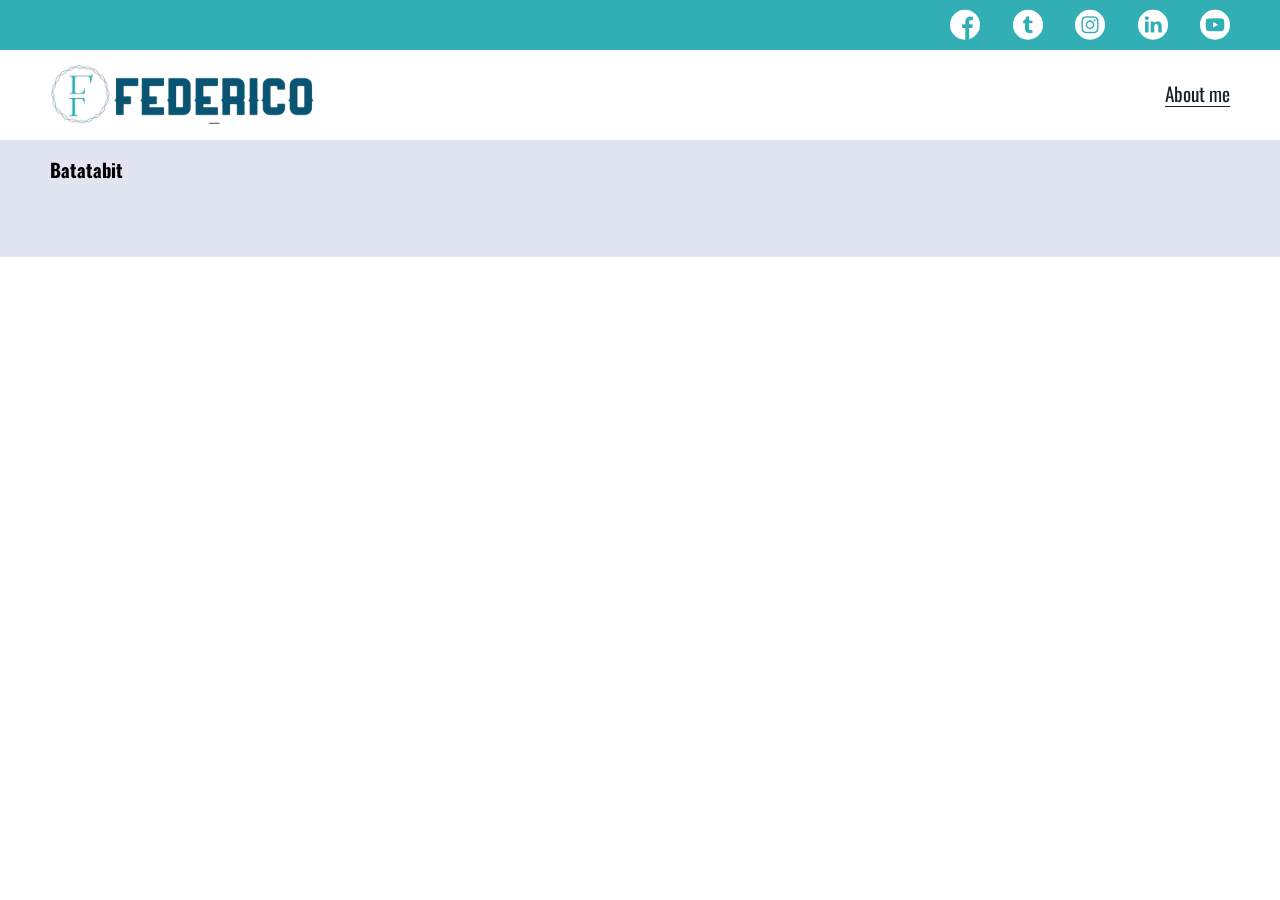
==== projects.html @ 4326faa7 "Se Crea el home, se importan assets y se empieza a trabajar en la página de portafolio" ====
<!DOCTYPE html>
<html lang="en">

<head>
    <meta charset="UTF-8">
    <meta name="description" content="Federico's website. Web developer, software engineer">
    <meta name="viewport" content="width=device-width, initial-scale=1.0">
    <title>Federico Marroquín</title>
    <link rel="stylesheet" href="./styles/normalize.css">
    <link rel="stylesheet" href="./styles/main/main.css">
    <link rel="stylesheet" href="./styles/main/main-tablet.css" media="(min-width:750px)">
    <link rel="stylesheet" href="./styles/main/main-desktop.css" media="(min-width:1280px)">
    <link rel="stylesheet" href="./styles/font/flaticon.css">

</head>

<body>
    <header>
        <section class="header-icons-container">
            <div class="icons">
                <a href="/"><span class="flaticon-001-facebook"></span></a>
                <a href="/"><span class="flaticon-002-twitter"></span></a>
                <a href="/"><span class="flaticon-011-instagram"></span></a>
                <a href="/"><span class="flaticon-010-linkedin"></span></a>
                <a href="/"><span class="flaticon-008-youtube"></span></a>
            </div>
        </section>
        <nav class="header-logo-container">
            <section class="nav-logo-container">
                <a href="/" alt="logo de mi blog">
                    <img src="assets/img/logo-min.png" alt="" />
                    <img src="assets/img/logo-name.png" alt="" />
                </a>
            </section>
            <section class="profile-link">
                <a href="perfil.html">About me</a>
            </section>
        </nav>
    </header>
    <main class="portfolio-main">
        <section class="portfolio-relevant-container">
            <div class="portfolio-main-relevant">
                <h3>Batatabit</h3>
                <div class="portfolio-relevant-img-container">
                    <img src="" alt="" />
                </div>
            </div>
            <div class="portfolio-relevant-info-container">
                <h2></h2>
                <p></p>
                <a class="portfolio-button" href=""></a>
            </div>
        </section>
        <section class="portfolio-posts-container">
            <div>
                <h3></h3>
                <span></span>
            </div>
            <div>
                <article class="post-container">
                    <img src="" alt="">
                    <p></p>
                    <p></p>
                    <a href=""></a>
                </article>
                <article class="post-container">
                    <img src="" alt="">
                    <p></p>
                    <p></p>
                    <a href=""></a>
                </article>
                <article class="post-container">
                    <img src="" alt="">
                    <p></p>
                    <p></p>
                    <a href=""></a>
                </article>
                <article class="post-container">
                    <img src="" alt="">
                    <p></p>
                    <p></p>
                    <a href=""></a>
                </article>
                <article class="post-container">
                    <img src="" alt="">
                    <p></p>
                    <p></p>
                    <a href=""></a>
                </article>
                <article class="post-container">
                    <img src="" alt="">
                    <p></p>
                    <p></p>
                    <a href=""></a>
                </article>
            </div>
        </section>
    </main>
    <footer>
       <p></p>
    </footer>
</body>

</html>
---- styles/main/main.css ----
@import url('https://fonts.googleapis.com/css2?family=Oswald:wght@300;500;700&family=Roboto:wght@300;400;500;700&display=swap');
html {
    --gunmetal: #022B3A;
    --metallic-seaweed: #1F7A8C;
    --beau-blue: #BFDBF7;
    --lavander-web: #E1E5F2;
    --just-white: #fff;
    --sinopia-orange: #CC3F0C;
    --shamrock-green: #399E5A;
    --main-color: #31AFB4;
    --secondary-color: #115571;
    --tagline-color: #14212D;
}

body {
    position: fixed;
    top: 0;
    bottom: 0;
    left: 0;
    right: 0;
    font-family: 'Oswald', sans-serif; 
}

a {
    text-decoration: none;
    display: inline;
    color: black;
}

header {
    width: 100%;
    height: 140px;
    display: grid;
    grid-template-rows: 1fr 1fr;
}

.header-icons-container {
    height: 50px;
    background-color: var(--main-color);
    display: grid;
}

.header-icons-container .icons {
    width: 300px;
    height: auto;
    display: flex;
    justify-items: flex-end;
    justify-content: space-between;
    align-items: center;
    justify-self: end;
    margin-right: 50px;
}



.header-icons-container span {
    color: white;
}

nav {
    display: grid;
    grid-template-columns: 1fr 1fr;
    height: 90px;
}

nav .nav-logo-container {
    margin-left: 50px;
}

nav .nav-logo-container img {
    width: 60px;
    margin-top: 15px;
}

nav .nav-logo-container img:nth-child(2){
    display: none;
}

nav .profile-link {
    display: flex;
    align-items: center;
    justify-content: flex-end;
    margin-right: 50px;
}

nav .profile-link a {
    color: var(--tagline-color);
    border-bottom: 1px solid var(--tagline-color);
    font-size: 1.2rem;
}

.home-main {
    display: grid;
    grid-template-columns: 1fr 4fr 1fr;
    height: calc(100vh - 140px);
    background-image: url('../../assets/img/Cover.png');
    background-repeat: no-repeat;
    background-position: center;
    background-size: cover;

}

.home-main .main-container {
    display: grid;
    grid-column: 2;
    justify-items: center;
    height: 350px;
    margin-top: 80px;

}

.home-main .main-container h1 {
    color: var(--lavander-web);
    font-size: 3rem;
    font-weight: 700;
    text-align: center;
}

.home-main .main-container .main-container--button {
    padding: 0 20px;
    height: 50px;
    font-size: 1.2rem;
    line-height: 50px;
    font-weight: 700;
    border: 1px solid var(--secondary-color);
    border-radius: 5px;
    color: var(--tagline-color);
    background-color: var(--main-color);
    cursor: pointer;

}

.home-main .main-container .main-container--button:hover {
    background-color: var(--lavander-web);
    transform: scale(1.05);
    border: none;
    box-shadow: -11px 13px 36px -12px rgba(0,0,0,1);
}

.portfolio-main {
    display: grid;
}

.portfolio-relevant-container {
    display: grid;
    width: 100%;
    padding: 0 50px 40px ;
    grid-template-columns: 1fr  1fr;
    background-color: var(--lavander-web);
}
---- styles/main/main-tablet.css ----
nav .nav-logo-container img:nth-child(2){
    display: inline;
    width: 200px;
}
---- styles/font/flaticon.css ----
/*
  	Flaticon icon font: Flaticon
  	Creation date: 20/12/2018 09:27
  	*/

@font-face {
  font-family: "Flaticon";
  src: url("./Flaticon.eot");
  src: url("./Flaticon.eot?#iefix") format("embedded-opentype"),
       url("./Flaticon.woff") format("woff"),
       url("./Flaticon.ttf") format("truetype"),
       url("./Flaticon.svg#Flaticon") format("svg");
  font-weight: normal;
  font-style: normal;
}

@media screen and (-webkit-min-device-pixel-ratio:0) {
  @font-face {
    font-family: "Flaticon";
    src: url("./Flaticon.svg#Flaticon") format("svg");
  }
}

[class^="flaticon-"]:before, [class*=" flaticon-"]:before,
[class^="flaticon-"]:after, [class*=" flaticon-"]:after {   
  font-family: Flaticon;
        font-size: 30px;
font-style: normal;
margin-left: 20px;
}

.flaticon-001-facebook:before { content: "\f100"; }
.flaticon-002-twitter:before { content: "\f101"; }
.flaticon-003-whatsapp:before { content: "\f102"; }
.flaticon-004-groupme:before { content: "\f103"; }
.flaticon-005-kik:before { content: "\f104"; }
.flaticon-006-skype:before { content: "\f105"; }
.flaticon-007-periscope:before { content: "\f106"; }
.flaticon-008-youtube:before { content: "\f107"; }
.flaticon-009-itunes:before { content: "\f108"; }
.flaticon-010-linkedin:before { content: "\f109"; }
.flaticon-011-instagram:before { content: "\f10a"; }
.flaticon-012-messenger:before { content: "\f10b"; }
.flaticon-013-twitter-1:before { content: "\f10c"; }
.flaticon-014-snapchat:before { content: "\f10d"; }
.flaticon-015-reddit:before { content: "\f10e"; }
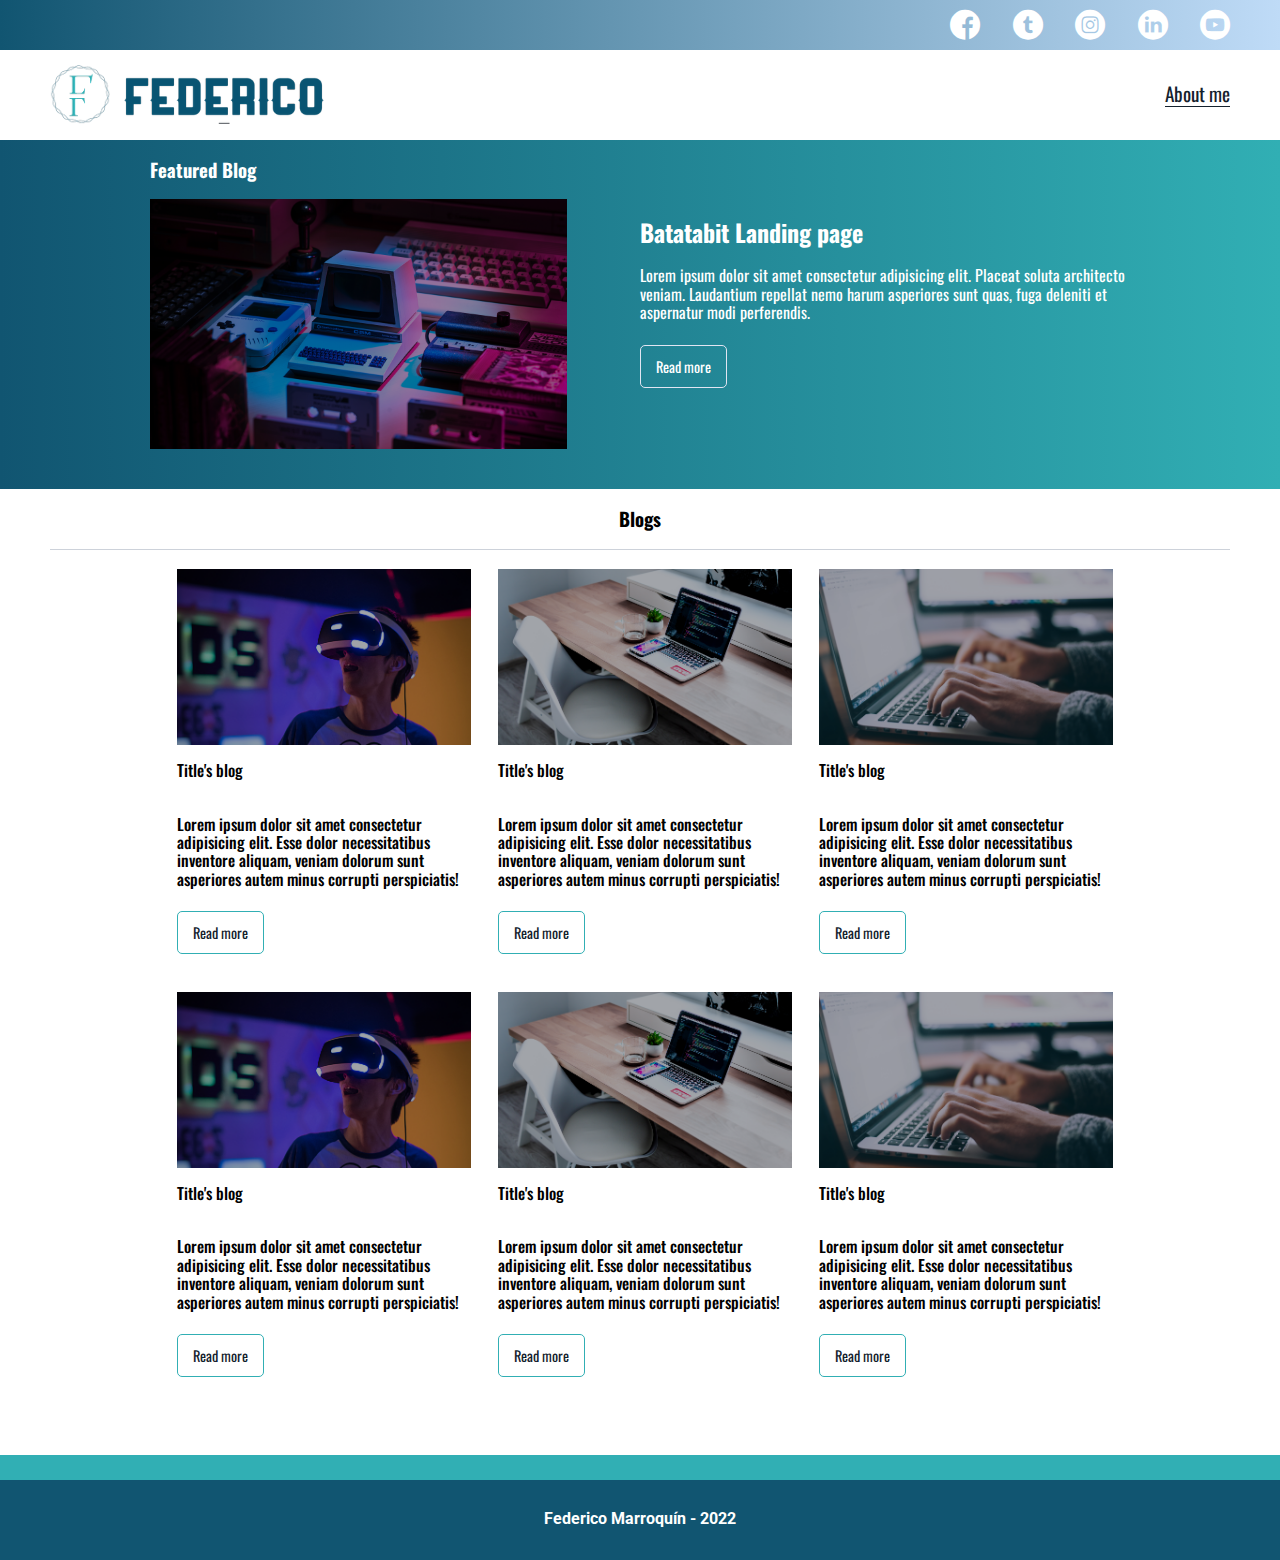
==== commit 2464e5f3: "Se implementa primera versión del blog personal" ====
--- a/projects.html
+++ b/projects.html
@@ -5,6 +5,7 @@
     <meta charset="UTF-8">
     <meta name="description" content="Federico's website. Web developer, software engineer">
     <meta name="viewport" content="width=device-width, initial-scale=1.0">
+    <meta name="robots" content="index, follow">
     <title>Federico Marroquín</title>
     <link rel="stylesheet" href="./styles/normalize.css">
     <link rel="stylesheet" href="./styles/main/main.css">
@@ -39,65 +40,65 @@
     </header>
     <main class="portfolio-main">
         <section class="portfolio-relevant-container">
-            <div class="portfolio-main-relevant">
-                <h3>Batatabit</h3>
+            <div class="grid-container portfolio-main-relevant">
+                <h3>Featured Blog</h3>
                 <div class="portfolio-relevant-img-container">
-                    <img src="" alt="" />
+                    <img src="./assets/img/main-news-img.png" alt="" />
                 </div>
-            </div>
-            <div class="portfolio-relevant-info-container">
-                <h2></h2>
-                <p></p>
-                <a class="portfolio-button" href=""></a>
+                <div class="portfolio-relevant-info-container">
+                    <h2>Batatabit Landing page</h2>
+                    <p>Lorem ipsum dolor sit amet consectetur adipisicing elit. Placeat soluta architecto veniam.
+                        Laudantium repellat nemo harum asperiores sunt quas, fuga deleniti et aspernatur modi
+                        perferendis.</p>
+                    <a class="portfolio-button" href="blog.html">Read more</a>
+                </div>
             </div>
         </section>
         <section class="portfolio-posts-container">
-            <div>
-                <h3></h3>
-                <span></span>
-            </div>
-            <div>
+            <h3>Blogs</h3>
+            <div class="grid-container articles">
                 <article class="post-container">
-                    <img src="" alt="">
-                    <p></p>
-                    <p></p>
-                    <a href=""></a>
+                    <img src="./assets/img/post-1.png" alt="imagen blog 1">
+                    <p>Title's blog</p>
+                    <p>Lorem ipsum dolor sit amet consectetur adipisicing elit. Esse dolor necessitatibus inventore aliquam, veniam dolorum sunt asperiores autem minus corrupti perspiciatis!</p>
+                    <a class="portfolio-button" href="blog.html">Read more</a>
                 </article>
                 <article class="post-container">
-                    <img src="" alt="">
-                    <p></p>
-                    <p></p>
-                    <a href=""></a>
+                    <img src="./assets/img/post-2.png" alt="imagen blog 2">
+                    <p>Title's blog</p>
+                    <p>Lorem ipsum dolor sit amet consectetur adipisicing elit. Esse dolor necessitatibus inventore aliquam, veniam dolorum sunt asperiores autem minus corrupti perspiciatis!</p>
+                    <a class="portfolio-button" href="blog.html">Read more</a>
                 </article>
                 <article class="post-container">
-                    <img src="" alt="">
-                    <p></p>
-                    <p></p>
-                    <a href=""></a>
+                    <img src="./assets/img/post-3.png" alt="imagen blog 3">
+                    <p>Title's blog</p>
+                    <p>Lorem ipsum dolor sit amet consectetur adipisicing elit. Esse dolor necessitatibus inventore aliquam, veniam dolorum sunt asperiores autem minus corrupti perspiciatis!</p>
+                    <a class="portfolio-button" href="blog.html">Read more</a>
                 </article>
                 <article class="post-container">
-                    <img src="" alt="">
-                    <p></p>
-                    <p></p>
-                    <a href=""></a>
+                    <img src="./assets/img/post-1.png" alt="imagen blog 4">
+                    <p>Title's blog</p>
+                    <p>Lorem ipsum dolor sit amet consectetur adipisicing elit. Esse dolor necessitatibus inventore aliquam, veniam dolorum sunt asperiores autem minus corrupti perspiciatis!</p>
+                    <a class="portfolio-button" href="blog.html">Read more</a>
                 </article>
                 <article class="post-container">
-                    <img src="" alt="">
-                    <p></p>
-                    <p></p>
-                    <a href=""></a>
+                    <img src="./assets/img/post-2.png" alt="imagen blog 5">
+                    <p>Title's blog</p>
+                    <p>Lorem ipsum dolor sit amet consectetur adipisicing elit. Esse dolor necessitatibus inventore aliquam, veniam dolorum sunt asperiores autem minus corrupti perspiciatis!</p>
+                    <a class="portfolio-button" href="blog.html">Read more</a>
                 </article>
                 <article class="post-container">
-                    <img src="" alt="">
-                    <p></p>
-                    <p></p>
-                    <a href=""></a>
+                    <img src="./assets/img/post-3.png" alt="imagen blog 6">
+                    <p>Title's blog</p>
+                    <p>Lorem ipsum dolor sit amet consectetur adipisicing elit. Esse dolor necessitatibus inventore aliquam, veniam dolorum sunt asperiores autem minus corrupti perspiciatis!
+                    </p>
+                    <a class="portfolio-button" href="blog.html">Read more</a>
                 </article>
             </div>
         </section>
     </main>
     <footer>
-       <p></p>
+        <p>Federico Marroquín - 2022</p>
     </footer>
 </body>
 
--- a/styles/main/main.css
+++ b/styles/main/main.css
@@ -1,24 +1,26 @@
 @import url('https://fonts.googleapis.com/css2?family=Oswald:wght@300;500;700&family=Roboto:wght@300;400;500;700&display=swap');
+
 html {
     --gunmetal: #022B3A;
     --metallic-seaweed: #1F7A8C;
     --beau-blue: #BFDBF7;
     --lavander-web: #E1E5F2;
     --just-white: #fff;
-    --sinopia-orange: #CC3F0C;
-    --shamrock-green: #399E5A;
     --main-color: #31AFB4;
     --secondary-color: #115571;
     --tagline-color: #14212D;
+
+    --gryffindor-wine: #740001;
+    --gryffindor-red: #ae0001;
+    --gryffindor-yellow: #eeba30;
+    --gryffindor-gold: #d3a625;
+    --just-black: #000;
+
 }
 
 body {
-    position: fixed;
-    top: 0;
-    bottom: 0;
-    left: 0;
-    right: 0;
-    font-family: 'Oswald', sans-serif; 
+    box-sizing: border-box;
+    font-family: 'Oswald', sans-serif;
 }
 
 a {
@@ -27,6 +29,39 @@
     color: black;
 }
 
+
+footer {
+    width: 100%;
+    height: 80px;
+    background-color: var(--secondary-color);
+    border-top: 25px solid var(--main-color);
+    text-align: center;
+}
+
+footer p {
+    color: var(--just-white);
+    margin-top: 30px;
+    font-family: 'Roboto', sans-serif;
+    font-weight: 700;
+}
+
+
+.home-body header .header-icons-container {
+    background: rgb(17, 85, 113);
+    background: linear-gradient(90deg, rgba(17, 85, 113, 1) 0%, rgba(49, 175, 180, 1) 100%, rgba(191, 219, 247, 1) 100%);
+}
+
+.blog-body header .header-icons-container {
+    background: rgb(17, 85, 113);
+    background: linear-gradient(90deg, rgba(17, 85, 113, 1) 0%, rgba(49, 175, 180, 1) 100%, rgba(191, 219, 247, 1) 100%);
+}
+
+.grid-container {
+    max-width: 980px;
+    margin: 0 auto;
+}
+
+
 header {
     width: 100%;
     height: 140px;
@@ -36,22 +71,18 @@
 
 .header-icons-container {
     height: 50px;
-    background-color: var(--main-color);
+    background: rgb(17, 85, 113);
+    background: linear-gradient(90deg, rgba(17, 85, 113, 1) 0%, rgba(191, 219, 247, 1) 100%, rgba(191, 219, 247, 1) 100%);
     display: grid;
 }
 
 .header-icons-container .icons {
-    width: 300px;
     height: auto;
     display: flex;
-    justify-items: flex-end;
     justify-content: space-between;
     align-items: center;
-    justify-self: end;
-    margin-right: 50px;
-}
-
-
+    justify-self: center;
+}
 
 .header-icons-container span {
     color: white;
@@ -72,7 +103,7 @@
     margin-top: 15px;
 }
 
-nav .nav-logo-container img:nth-child(2){
+nav .nav-logo-container img:nth-child(2) {
     display: none;
 }
 
@@ -105,7 +136,7 @@
     grid-column: 2;
     justify-items: center;
     height: 350px;
-    margin-top: 80px;
+    margin-top: 20px;
 
 }
 
@@ -122,30 +153,197 @@
     font-size: 1.2rem;
     line-height: 50px;
     font-weight: 700;
-    border: 1px solid var(--secondary-color);
+    border: 2px solid var(--secondary-color);
     border-radius: 5px;
-    color: var(--tagline-color);
+    color: var(--just-white);
+    background: rgb(17, 85, 113);
+    background: linear-gradient(90deg, rgba(17, 85, 113, 1) 0%, rgba(49, 175, 180, 1) 100%, rgba(191, 219, 247, 1) 100%);
+    cursor: pointer;
+
+}
+
+.home-main .main-container .main-container--button:hover {
     background-color: var(--main-color);
-    cursor: pointer;
-
-}
-
-.home-main .main-container .main-container--button:hover {
-    background-color: var(--lavander-web);
     transform: scale(1.05);
     border: none;
-    box-shadow: -11px 13px 36px -12px rgba(0,0,0,1);
+    box-shadow: -11px 13px 36px -12px rgba(0, 0, 0, 1);
 }
 
 .portfolio-main {
     display: grid;
 }
 
-.portfolio-relevant-container {
-    display: grid;
+.profile-body .portfolio-main-relevant {
+    background-image: url('../../assets/img/profile-pic.jpg');
+    /* -webkit-box-shadow: inset 0px 0px 50px 30px #000000;
+    box-shadow: inset 0px 0px 50px 30px #000000; */
+    -webkit-box-shadow: inset 0px -50px 45px 2px #000000;
+    box-shadow: inset 0px -50px 45px 2px #000000;
+    text-shadow: 2px 0px 5px #000000;
+
+}
+
+.portfolio-main-relevant {
+    display: grid;
+    grid-template-columns: 1fr;
+    grid-template-rows: 0.5fr 2fr;
+    background-image: url('../../assets/img/main-news-img.png');
+    background-position: center;
+    background-repeat: no-repeat;
+    background-size: cover;
+    padding: 20px 40px 40px 40px;
+}
+
+.portfolio-main-relevant h3, .portfolio-relevant-info-container h2,
+.portfolio-relevant-info-container p {
+    color: var(--just-white);
+}
+
+
+.portfolio-relevant-img-container img {
+    display: none;
+}
+
+.portfolio-relevant-info-container {
+    grid-row: 2;
+}
+
+.portfolio-relevant-info-container p {
+    margin-bottom: 35px
+}
+
+
+.portfolio-posts-container h3 {
+    border-bottom: 1px solid #cdd2da;
+    padding-bottom: 20px;
+    text-align: center;
+    margin-left: 30px;
+    margin-right: 30px;
+}
+
+.portfolio-button {
+    border: 1px solid var(--main-color);
+    padding: 10px 15px;
+    border-radius: 5px;
+    font-size: 0.9rem;
+    color: var(--just-white);
+}
+
+.portfolio-button:hover {
+    background-color: var(--main-color);
+    color: var(--just-white);
+}
+
+.portfolio-posts-container .post-container {
+    padding: 20px 40px;
+    height: 230px;
+    background-position: center;
+    background-repeat: no-repeat;
+    background-size: cover;
+    color: var(--just-white);
+    -webkit-box-shadow: inset 0px -22px 24px -5px #000000;
+    box-shadow: inset 0px -22px 24px -5px #000000;
+}
+
+.portfolio-posts-container .post-container:nth-child(1) {
+    background-image: url('../../assets/img/post-1.png');
+}
+
+.portfolio-posts-container .post-container:nth-child(2) {
+    background-image: url('../../assets/img/post-2.png');
+}
+
+.portfolio-posts-container .post-container:nth-child(3) {
+    background-image: url('../../assets/img/post-3.png');
+}
+
+.portfolio-posts-container .post-container:nth-child(4) {
+    background-image: url('../../assets/img/post-1.png');
+}
+
+
+.portfolio-posts-container .post-container:nth-child(5) {
+    background-image: url('../../assets/img/post-2.png');
+}
+
+.portfolio-posts-container .post-container:nth-child(6) {
+    background-image: url('../../assets/img/post-3.png');
+}
+
+
+
+.portfolio-posts-container .post-container p {
+    margin-bottom: 35px;
+    font-weight: 500;
+}
+
+.portfolio-posts-container .post-container img {
+    display: none;
+}
+
+.blog-img-container {
+    max-width: 1000px;
+    padding: 0 20px 20px;
+    margin: 0 auto;
+}
+
+.blog-img-container img {
     width: 100%;
-    padding: 0 50px 40px ;
-    grid-template-columns: 1fr  1fr;
-    background-color: var(--lavander-web);
-}
-
+}
+
+.blog-main-container {
+    padding: 0 20px 20px;
+}
+
+.blog-main-container h3 {
+    padding-bottom: 20px;
+    border-bottom: 1px solid #cdd2da;
+}
+
+.blog-main-container article h1 {
+    font-size: 2.2rem;
+}
+
+.blog-main-container article p {
+    font-size: 1rem;
+    line-height: 1.2rem;
+    font-family: 'Roboto', sans-serif;
+    text-align: justify;
+
+}
+
+.contact-container {
+    background-color: var(--beau-blue);
+}
+
+.contact-main-container {
+    display: flex;
+    flex-direction: column;
+    justify-content: center;
+    align-items: center;
+}
+
+.contact-main-container img {
+    width: 100px;
+    height: 110px;
+}
+
+.contact-main-container .contact-section {
+    display: flex;
+    padding: 10px 15px;
+    margin: 10px 0;
+}
+
+.contact-main-container .contact-section div {
+    padding-top: 10px;
+    margin-left: 10px;
+}
+
+.contact-main-container .contact-section div a {
+    font-weight: 700;
+}
+
+.contact-main-container .contact-section div p {
+    font-family: 'Roboto', sans-serif;
+    margin-top: 5px;
+}--- a/styles/main/main-tablet.css
+++ b/styles/main/main-tablet.css
@@ -1,4 +1,174 @@
-nav .nav-logo-container img:nth-child(2){
+.home-main .main-container {
+    margin-top: 80px;
+
+}
+.header-icons-container .icons {
+    margin-right: 50px;
+    width: 300px;
+    display: flex;
+    justify-items: flex-end;
+    justify-content: space-between;
+    align-items: center;
+    justify-self: end;
+}
+
+
+nav .nav-logo-container img:nth-child(2) {
     display: inline;
     width: 200px;
+    margin-left: 10px;
 }
+
+.profile-body .portfolio-relevant-container {
+    position: relative;
+    margin-top: 50px;
+}
+
+.portfolio-relevant-container {
+    padding: 0 50px 40px;
+    background: linear-gradient(90deg, rgba(17, 85, 113, 1) 0%, rgba(49, 175, 180, 1) 100%, rgba(191, 219, 247, 1) 100%);
+
+}
+
+.profile-body .portfolio-main-relevant {
+    background-image: none;
+    -webkit-box-shadow: none;
+    box-shadow: none;
+}
+
+.portfolio-main-relevant {
+    display: grid;
+    grid-template-columns: 1fr 1fr;
+    grid-template-rows: 2fr;
+    background-image: none;
+    padding: 0;
+}
+
+.profile-body .portfolio-relevant-img-container{
+    position: absolute;
+    top: -50px;
+    width: 50%;
+    max-width: 400px;
+}
+
+.portfolio-relevant-img-container img {
+    width: 85%;
+    display: block;
+}
+
+.portfolio-relevant-img-container {
+    grid-column: 1;
+}
+
+.portfolio-relevant-info-container {
+    grid-column: 2;
+}
+
+.portfolio-relevant-container .portfolio-button {
+    color: var(--just-white);
+    border-color: var(--lavander-web);
+}
+
+.portfolio-relevant-container .portfolio-button:hover {
+    background-color: var(--beau-blue);
+    color: var(--tagline-color);
+}
+
+.portfolio-button {
+    color: var(--tagline-color);
+}
+
+.portfolio-posts-container {
+    padding: 0 50px 40px;
+}
+
+.portfolio-posts-container h3 {
+    margin-left: 0;
+    margin-right: 0;
+}
+
+.portfolio-posts-container .articles {
+    display: flex;
+    flex-wrap: wrap;
+    justify-content: space-evenly;
+}
+
+.portfolio-posts-container .post-container {
+    display: inline-block;
+    color: inherit;
+    height: auto;
+    padding: 0;
+    padding-left: 10px;
+    max-width: 30%;
+    margin-bottom: 50px;
+    -webkit-box-shadow: none;
+    box-shadow: none;
+}
+
+.portfolio-posts-container .post-container:nth-child(1),
+.portfolio-posts-container .post-container:nth-child(2),
+.portfolio-posts-container .post-container:nth-child(3),
+.portfolio-posts-container .post-container:nth-child(4),
+.portfolio-posts-container .post-container:nth-child(5),
+.portfolio-posts-container .post-container:nth-child(6) {
+    background-image: none;
+
+}
+
+.portfolio-posts-container .post-container p {
+    margin-bottom: 35px;
+}
+
+.portfolio-posts-container .post-container img {
+    display: block;
+    width: 100%;
+}
+
+
+.blog-img-container {
+    padding: 0 50px 40px;
+}
+
+.blog-main-container {
+    padding: 0 50px 40px;
+}
+
+.blog-main-container article h1 {
+    font-size: 3.2rem;
+}
+
+.blog-main-container article p {
+    font-size: 1.2rem;
+    line-height: 1.4rem;
+}
+
+
+
+.contact-main-container {
+    display: flex;
+    flex-direction: row;
+    justify-content: center;
+    align-items: center;
+}
+
+.contact-main-container img {
+    width: 100px;
+}
+
+.contact-main-container .contact-section {
+    margin: 10px 0;
+}
+
+.contact-main-container .contact-section div {
+    padding-top: 10px;
+    margin-left: 10px;
+}
+
+.contact-main-container .contact-section div a {
+    font-weight: 700;
+}
+
+.contact-main-container .contact-section div p {
+    font-family: 'Roboto', sans-serif;
+    margin-top: 5px;
+}--- a/styles/main/main-desktop.css
+++ b/styles/main/main-desktop.css
@@ -0,0 +1,6 @@
+.profile-body .portfolio-relevant-img-container{
+    position: absolute;
+    top: -50px;
+    width: 50%;
+    max-width: 450px;
+}